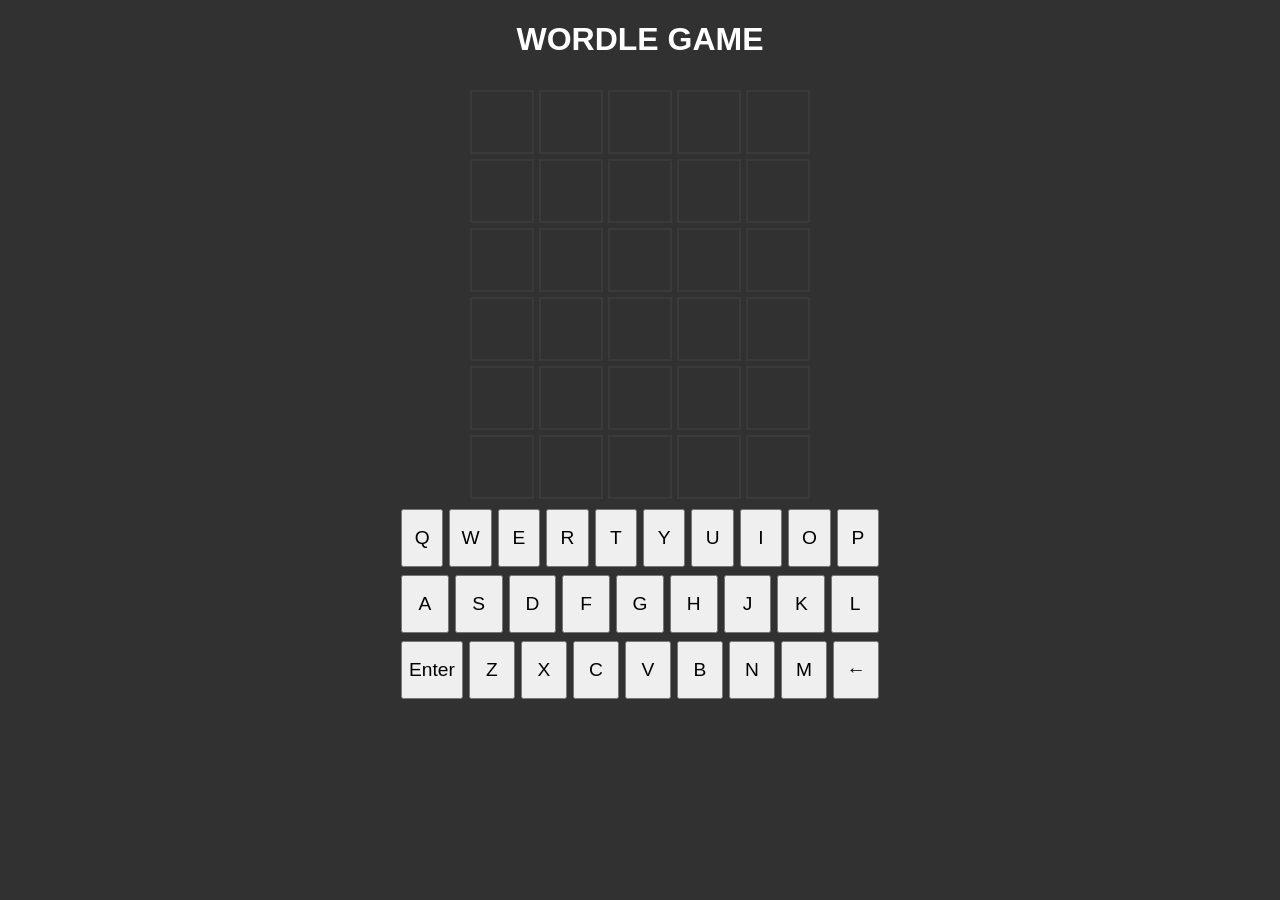
==== index.html @ 3b57b7d2 "Move project files to root for GitHub Pages" ====
<!DOCTYPE html>
<html lang="en">
<head>
    <meta charset="UTF-8">
    <meta name="viewport" content="width=device-width, initial-scale=1.0">
    <title>Wordle</title>
    <link rel="stylesheet" href="index.css">
</head>
<body>
    <!-- 请在此文件中给出你的 html 代码并引入同目录下的 css 和 js 文件来实现样式和逻辑功能 -->
    <div id="game-container">
        <!-- all things that will be contain in this -->

        <header>
            <h1>WORDLE GAME</h1>
        </header>







    <div id="board-container">
        <div id="board">

            <div class="row">
            <div class="tile">A</div>
            <div class="tile">B</div>
            <div class="tile">C</div>
            <div class="tile">D</div>
            <div class="tile">E</div>
            </div>
            <div class="row">
            <div class="tile">A</div>
            <div class="tile">B</div>
            <div class="tile">C</div>
            <div class="tile">D</div>
            <div class="tile">E</div>
            </div>
            <div class="row">
            <div class="tile">A</div>
            <div class="tile">B</div>
            <div class="tile">C</div>
            <div class="tile">D</div>
            <div class="tile">E</div>
            </div>
            <div class="row">
            <div class="tile">A</div>
            <div class="tile">B</div>
            <div class="tile">C</div>
            <div class="tile">D</div>
            <div class="tile">E</div>
            </div>
            <div class="row">
            <div class="tile">A</div>
            <div class="tile">B</div>
            <div class="tile">C</div>
            <div class="tile">D</div>
            <div class="tile">E</div>
            </div>
            <div class="row">
            <div class="tile">A</div>
            <div class="tile">B</div>
            <div class="tile">C</div>
            <div class="tile">D</div>
            <div class="tile">E</div>
            </div>


        </div>

        
    </div>



    

    <div id="keyboard-container"></div>










    </div>

















    <script src="index.js"></script>
</body>
</html>
---- index.css ----
/* 请在此文件中给出你的 CSS 代码 */
body {
    font-family: Arial,Arial, Helvetica, sans-serif;
    text-align: center;
    background-color: rgba(0, 0, 0, 0.808);
    color: white;
    margin: 0%;

    
}
#game-container {
        display: flex;
        flex-direction: column;
        align-items: center;
        height: 100vh;
        width: 100%;
        max-width: 500px;
        margin: 0 auto;

    }
/* 虚拟键盘容器 */
/* === index.css 补充与修复 === */

/* 1. 修复键盘太小的问题 */
#keyboard-container {
    width: 100%;
    max-width: 500px; /* 它可以和棋盘一样宽 */
    padding: 0 8px;   /* 左右留点缝隙 */
    box-sizing: border-box; /* 确保 padding 不撑大容器 */
}

.key-btn {
    /* 强制指定最小高度和字体 */
    height: 58px !important; 
    font-size: 1.2rem; /* 字体大一点 */
    
    flex: 1; /* 均分对齐 */
    margin: 0 3px; /* 间距适中 */
    
    /* 解决 user-select 报错：加上浏览器前缀 */
    -webkit-user-select: none;
    -moz-user-select: none;
    -ms-user-select: none;
    user-select: none;
}



/* 键盘按键变色后也需要变白字 */
button.correct, button.present, button.absent {
    color: white !important;
    border: none;
}

#board {
    display: grid;
    grid-template-rows: repeat(6, 1fr); /* 6行 */
    grid-gap: 5px; /* 间距 */
    padding: 10px;
    box-sizing: border-box;
    }

.row {
    display: grid;
    grid-template-columns: repeat(5, 1fr); /* 5列 */
    grid-gap: 5px;
    }

.tile {
    width: 60px; /* 如果手机端显示有问题，这里可能需要改成百分比 */
    height: 60px;
    border: 2px solid #3a3a3c; /* 灰色边框 */
    display: inline-flex;
    justify-content: center; /* 水平居中 */
    align-items: center;     /* 垂直居中 */
    font-size: 2rem;         /* 大字体 */
    font-weight: bold;
    text-transform: uppercase; /* 强制大写 */
    }
    /* 正确 - 绿色 */
.correct {
    background-color: #538d4e;
    border-color: #538d4e;
    }
    /* 存在但位置错 - 黄色 */
.present {
    background-color: #b59f3b;
    border-color: #b59f3b;
    }
    /* 不存在 - 灰色 */
.absent {
    background-color: #3a3a3c;
    border-color: #3a3a3c;
    }
.keyboard-row {
    display: flex;
    justify-content: center;
    margin: 0 auto 8px;
}
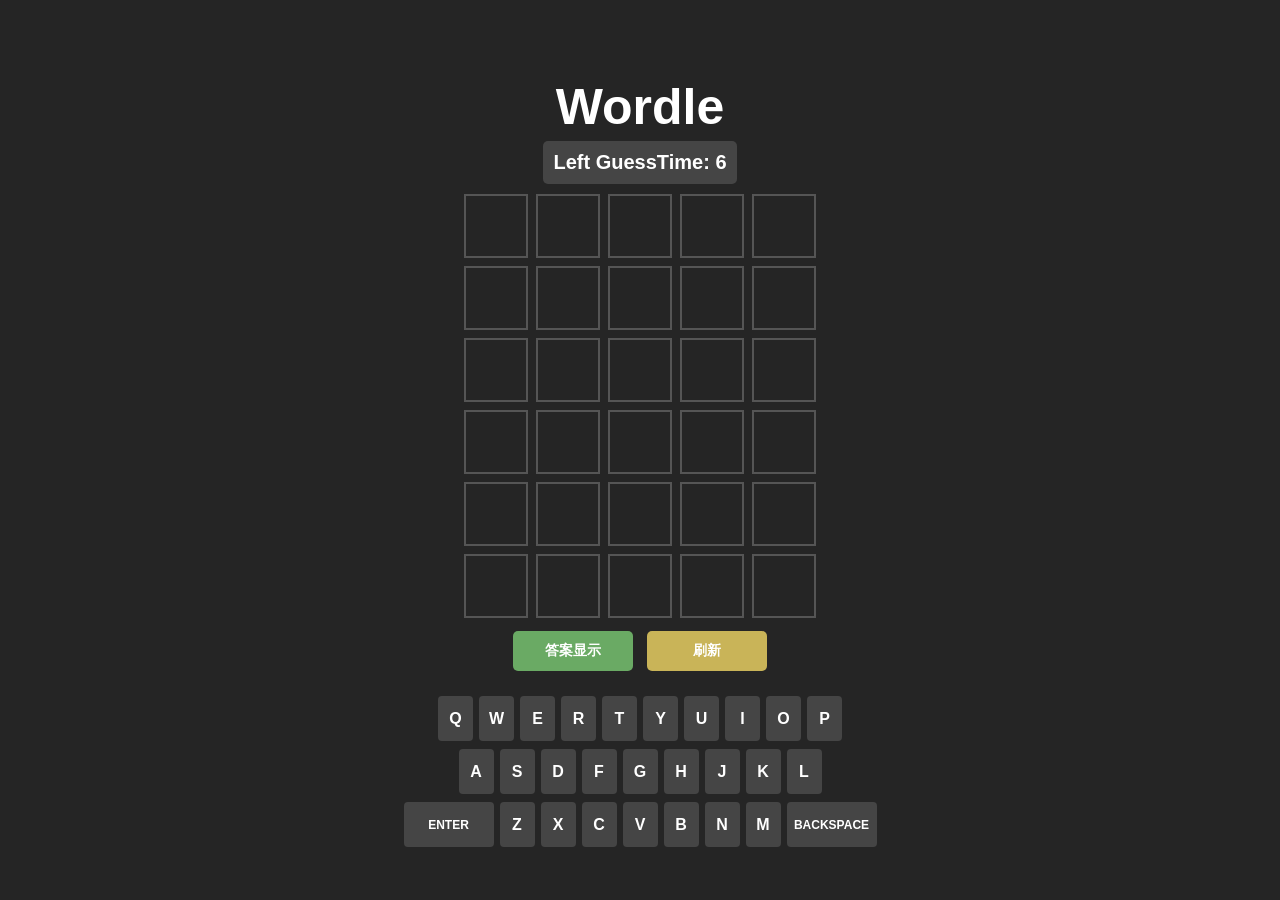
==== commit f88dc820: "refresh the new website" ====
--- a/index.html
+++ b/index.html
@@ -8,104 +8,98 @@
 </head>
 <body>
     <!-- 请在此文件中给出你的 html 代码并引入同目录下的 css 和 js 文件来实现样式和逻辑功能 -->
-    <div id="game-container">
-        <!-- all things that will be contain in this -->
-
-        <header>
-            <h1>WORDLE GAME</h1>
-        </header>
-
-
-
-
-
-
-
-    <div id="board-container">
-        <div id="board">
-
-            <div class="row">
-            <div class="tile">A</div>
-            <div class="tile">B</div>
-            <div class="tile">C</div>
-            <div class="tile">D</div>
-            <div class="tile">E</div>
+    <div class="game-container">
+        <h1>Wordle</h1>
+        <h3 id = "leftGuessTime">Left GuessTime: 6</h3>
+        <div class="grid">
+            <div class="row" id = "row1">
+                <div class="cell" id = "cell1"></div>
+                <div class="cell" id = "cell2"></div>
+                <div class="cell" id = "cell3"></div>
+                <div class="cell" id = "cell4"></div>
+                <div class="cell" id = "cell5"></div>
             </div>
-            <div class="row">
-            <div class="tile">A</div>
-            <div class="tile">B</div>
-            <div class="tile">C</div>
-            <div class="tile">D</div>
-            <div class="tile">E</div>
+            <div class="row" id = "row2">
+                <div class="cell" id = "cell6"></div>
+                <div class="cell" id = "cell7"></div>
+                <div class="cell" id = "cell8"></div>
+                <div class="cell" id = "cell9"></div>
+                <div class="cell" id = "cell10"></div>
             </div>
-            <div class="row">
-            <div class="tile">A</div>
-            <div class="tile">B</div>
-            <div class="tile">C</div>
-            <div class="tile">D</div>
-            <div class="tile">E</div>
+            <div class="row" id = "row3">
+                <div class="cell" id = "cell11"></div>
+                <div class="cell" id = "cell12"></div>
+                <div class="cell" id = "cell13"></div>
+                <div class="cell" id = "cell14"></div>
+                <div class="cell" id = "cell15"></div>
             </div>
-            <div class="row">
-            <div class="tile">A</div>
-            <div class="tile">B</div>
-            <div class="tile">C</div>
-            <div class="tile">D</div>
-            <div class="tile">E</div>
+            <div class="row" id = "row4">
+                <div class="cell" id = "cell16"></div>
+                <div class="cell" id = "cell17"></div>
+                <div class="cell" id = "cell18"></div>
+                <div class="cell" id = "cell19"></div>
+                <div class="cell" id = "cell20"></div>
             </div>
-            <div class="row">
-            <div class="tile">A</div>
-            <div class="tile">B</div>
-            <div class="tile">C</div>
-            <div class="tile">D</div>
-            <div class="tile">E</div>
+            <div class="row" id = "row5">   
+                <div class="cell" id = "cell21"></div>
+                <div class="cell" id = "cell22"></div>
+                <div class="cell" id = "cell23"></div>
+                <div class="cell" id = "cell24"></div>
+                <div class="cell" id = "cell25"></div>  
             </div>
-            <div class="row">
-            <div class="tile">A</div>
-            <div class="tile">B</div>
-            <div class="tile">C</div>
-            <div class="tile">D</div>
-            <div class="tile">E</div>
+            <div class="row" id="row6">
+                <div class="cell" id = "cell26"></div>
+                <div class="cell" id = "cell27"></div>
+                <div class="cell" id = "cell28"></div>
+                <div class="cell" id = "cell29"></div>
+                <div class="cell" id = "cell30"></div>
             </div>
-
-
+        </div>
+        <div>
+            <button  class="setting" id="showAnswer">答案显示</button>
+            <button  class="setting" id="refresh">刷新</button>
         </div>
 
-        
-    </div>
-
-
-
-    
-
-    <div id="keyboard-container"></div>
-
-
-
-
-
-
-
-
+        <div class="keyboard">
+            <div class="keyboard-row1">
+                <button class="key" id="keyQ">Q</button>
+                <button class="key" id="keyW">W</button>
+                <button class="key" id="keyE">E</button>
+                <button class="key" id="keyR">R</button>
+                <button class="key" id="keyT">T</button>
+                <button class="key" id="keyY">Y</button>
+                <button class="key" id="keyU">U</button>
+                <button class="key" id="keyI">I</button>
+                <button class="key" id="keyO">O</button>
+                <button class="key" id="keyP">P</button>
+            </div>
+            <div class="keyboard-row2">
+                <button class="key" id="keyA">A</button>
+                <button class="key" id="keyS">S</button>
+                <button class="key" id="keyD">D</button>
+                <button class="key" id="keyF">F</button>
+                <button class="key" id="keyG">G</button>
+                <button class="key" id="keyH">H</button>
+                <button class="key" id="keyJ">J</button>
+                <button class="key" id="keyK">K</button>
+                <button class="key" id="keyL">L</button>
+            </div>
+            <div class="keyboard-row3">
+                <button class="longkey" id="keyEnter">Enter</button>
+                <button class="key" id="keyZ">Z</button>
+                <button class="key" id="keyX">X</button>
+                <button class="key" id="keyC">C</button>
+                <button class="key" id="keyV">V</button>
+                <button class="key" id="keyB">B</button>
+                <button class="key" id="keyN">N</button>
+                <button class="key" id="keyM">M</button>
+                <button class="longkey" id="keyBackspace">Backspace</button>
+            </div>
+        </div>
 
 
     </div>
 
-
-
-
-
-
-
-
-
-
-
-
-
-
-
-
-
     <script src="index.js"></script>
 </body>
-</html>+</html>
--- a/index.css
+++ b/index.css
@@ -1,99 +1,180 @@
 /* 请在此文件中给出你的 CSS 代码 */
-body {
-    font-family: Arial,Arial, Helvetica, sans-serif;
-    text-align: center;
-    background-color: rgba(0, 0, 0, 0.808);
-    color: white;
-    margin: 0%;
-
-    
-}
-#game-container {
-        display: flex;
-        flex-direction: column;
-        align-items: center;
-        height: 100vh;
-        width: 100%;
-        max-width: 500px;
-        margin: 0 auto;
-
-    }
-/* 虚拟键盘容器 */
-/* === index.css 补充与修复 === */
-
-/* 1. 修复键盘太小的问题 */
-#keyboard-container {
-    width: 100%;
-    max-width: 500px; /* 它可以和棋盘一样宽 */
-    padding: 0 8px;   /* 左右留点缝隙 */
-    box-sizing: border-box; /* 确保 padding 不撑大容器 */
+.game-container {
+    display: flex;
+    flex-direction: column;
+    align-items: center;
+    justify-content: center;
+    min-height: 100vh;
 }
 
-.key-btn {
-    /* 强制指定最小高度和字体 */
-    height: 58px !important; 
-    font-size: 1.2rem; /* 字体大一点 */
-    
-    flex: 1; /* 均分对齐 */
-    margin: 0 3px; /* 间距适中 */
-    
-    /* 解决 user-select 报错：加上浏览器前缀 */
-    -webkit-user-select: none;
-    -moz-user-select: none;
-    -ms-user-select: none;
-    user-select: none;
+body {
+    display: flex;
+    flex-direction: column;
+    font-family: Arial, sans-serif;
+    background-color: #252525;
+    color: white;
+    margin: 0;
+}
+h1 {
+    margin-bottom: 0px;/* 标题下方的间距 */
+    font-size: 50px;/* 标题字体大小 */
+    text-align: center;/* 文本居中 */
+}
+#leftGuessTime{
+    margin-top: 5px;/* 标题上方的间距 */
+    margin-bottom: 10px;/* 标题下方的间距 */
+    font-size: 20px;/* 标题字体大小 */
+    text-align: center;/* 文本居中 */
+    border-radius: 5px;/* 圆角 */
+    background-color: #555555ac;/* 背景颜色 */
+    padding: 10px;/* 内边距 */
+}
+.grid {
+    display: inline-block;
+}
+/* 行样式 */
+.row {
+    display: flex;/* 使用 Flexbox 布局 */
+    justify-content: center;/* 水平居中 */
+    margin-bottom: 8px;/* 行之间的间距 */
+}
+/* 单元格样式 */
+.cell {
+    width: 60px;/* 单元格宽度 */
+    height: 60px;/* 单元格高度 */
+    border: 2px solid #555;/* 单元格边框 */
+    margin: 0 4px;/* 单元格之间的水平间距 */
+    display: flex;/* 使用 Flexbox 布局 */
+    justify-content: center;/* 水平居中 */
+    align-items: center;/* 垂直居中 */
+    font-size: 24px;/* 字体大小 */
+    font-weight: bold;/* 字体加粗 */
+    text-transform: uppercase;/* 字母大写 */
+}
+.cell.filled {
+    border-color: burlywood;/* 填充单元格的边框颜色 */
+    color: white;/* 填充单元格的文字颜色 */
+}
+/* 正确位置的单元格样式 */
+.cell.correct {
+    background-color: #6aaa64;/* 绿色背景 */
+    border-color: #6aaa64;/* 绿色边框 */
+    color: white;/* 白色文字 */
+}
+/* 错误位置但存在的单元格样式 */
+.cell.present {
+    background-color: #c9b458;/* 黄色背景 */
+    border-color: #c9b458;/* 黄色边框 */
+    color: white;/* 白色文字 */
+}
+/* 不存在的单元格样式 */
+.cell.absent {
+    background-color: #787c7e;/* 灰色背景 */
+    border-color: #787c7e;/* 灰色边框 */
+    color: white;/* 白色文字 */
+}
+.keyboard {
+    display: flex;
+    flex-direction: column;
+    align-items: center;
+    margin-top: 20px;
 }
 
-
-
-/* 键盘按键变色后也需要变白字 */
-button.correct, button.present, button.absent {
-    color: white !important;
-    border: none;
+.keyboard-row1,
+.keyboard-row2,
+.keyboard-row3 {
+    display: flex;
+    justify-content: center;
+    margin-bottom: 8px;
 }
 
-#board {
-    display: grid;
-    grid-template-rows: repeat(6, 1fr); /* 6行 */
-    grid-gap: 5px; /* 间距 */
-    padding: 10px;
-    box-sizing: border-box;
-    }
-
-.row {
-    display: grid;
-    grid-template-columns: repeat(5, 1fr); /* 5列 */
-    grid-gap: 5px;
-    }
-
-.tile {
-    width: 60px; /* 如果手机端显示有问题，这里可能需要改成百分比 */
-    height: 60px;
-    border: 2px solid #3a3a3c; /* 灰色边框 */
-    display: inline-flex;
-    justify-content: center; /* 水平居中 */
-    align-items: center;     /* 垂直居中 */
-    font-size: 2rem;         /* 大字体 */
-    font-weight: bold;
-    text-transform: uppercase; /* 强制大写 */
-    }
-    /* 正确 - 绿色 */
-.correct {
-    background-color: #538d4e;
-    border-color: #538d4e;
-    }
-    /* 存在但位置错 - 黄色 */
-.present {
-    background-color: #b59f3b;
-    border-color: #b59f3b;
-    }
-    /* 不存在 - 灰色 */
-.absent {
-    background-color: #3a3a3c;
-    border-color: #3a3a3c;
-    }
-.keyboard-row {
+.longkey {
+    width: 90px;
+    height: 45px;
+    margin: 0 3px;
     display: flex;
     justify-content: center;
-    margin: 0 auto 8px;
-}+    align-items: center;
+    font-size: 12px;
+    font-weight: bold;
+    text-transform: uppercase;
+    background-color: #555555ac;
+    color: white;
+    border: none;
+    border-radius: 4px;
+    cursor: pointer;
+}
+.longkey:hover {
+    background-color: #777777ac;/* 键盘按键悬停时的背景颜色 */
+}
+
+.key {
+    width: 35px;
+    height: 45px;
+    margin: 0 3px;
+    display: flex;
+    justify-content: center;
+    align-items: center;
+    font-size: 16px;
+    font-weight: bold;
+    text-transform: uppercase;
+    background-color: #555555ac;
+    color: white;
+    border: none;
+    border-radius: 4px;
+    cursor: pointer;
+
+}
+.key:hover {
+    background-color: #777777ac;/* 键盘按键悬停时的背景颜色 */
+}
+.key.correct{
+
+    background-color: #6aaa64;/* 绿色背景 */
+    color: white;/* 白色文字 */
+}
+.key.correct:hover {
+    background-color: #5a9954;/* 键盘按键悬停时的背景颜色 */
+}
+.key.present{
+    background-color: #c9b458;/* 黄色背景 */
+    color: white;/* 白色文字 */ 
+}
+.key.present:hover {
+    background-color: #b8a74d;/* 键盘按键悬停时的背景颜色 */
+}
+.key.absent{
+    background-color: rgba(128, 128, 128, 0);/* 灰色背景 */
+    color: white;/* 白色文字 */
+}
+.key.absent:hover {
+    background-color: rgba(128, 128, 128, 0);/* 键盘按键悬停时的背景颜色 */
+}
+.setting{
+    width: 120px;/* 设置按钮宽度 */
+    height: 40px;/* 设置按钮高度 */
+    margin: 5px;/* 设置按钮之间的间距 */
+    display: inline-flex;/* 使用 Flexbox 布局 */
+    justify-content: center;/* 水平居中 */
+    align-items: center;/* 垂直居中 */
+    font-size: 14px;/* 设置按钮字体大小 */
+    font-weight: bold;/* 设置按钮字体加粗 */
+    text-transform: uppercase;/* 设置按钮字母大写 */
+    border: none;/* 去除设置按钮边框 */
+    border-radius: 5px;/* 设置按钮圆角 */
+    cursor: pointer;/* 鼠标悬停时显示为指针 */
+}
+#showAnswer {
+    background-color: #6aaa64;/* 按钮背景颜色 */
+    color: white;/* 按钮文字颜色 */
+}
+#showAnswer:hover {
+    background-color: #5a9954;/* 按钮悬停时的背景颜色 */
+}
+#refresh {
+    background-color: #c9b458;/* 按钮背景颜色 */
+    color: white;/* 按钮文字颜色 */
+}
+#refresh:hover {
+    background-color: #b8a74d;/* 按钮悬停时的背景颜色 */
+}
